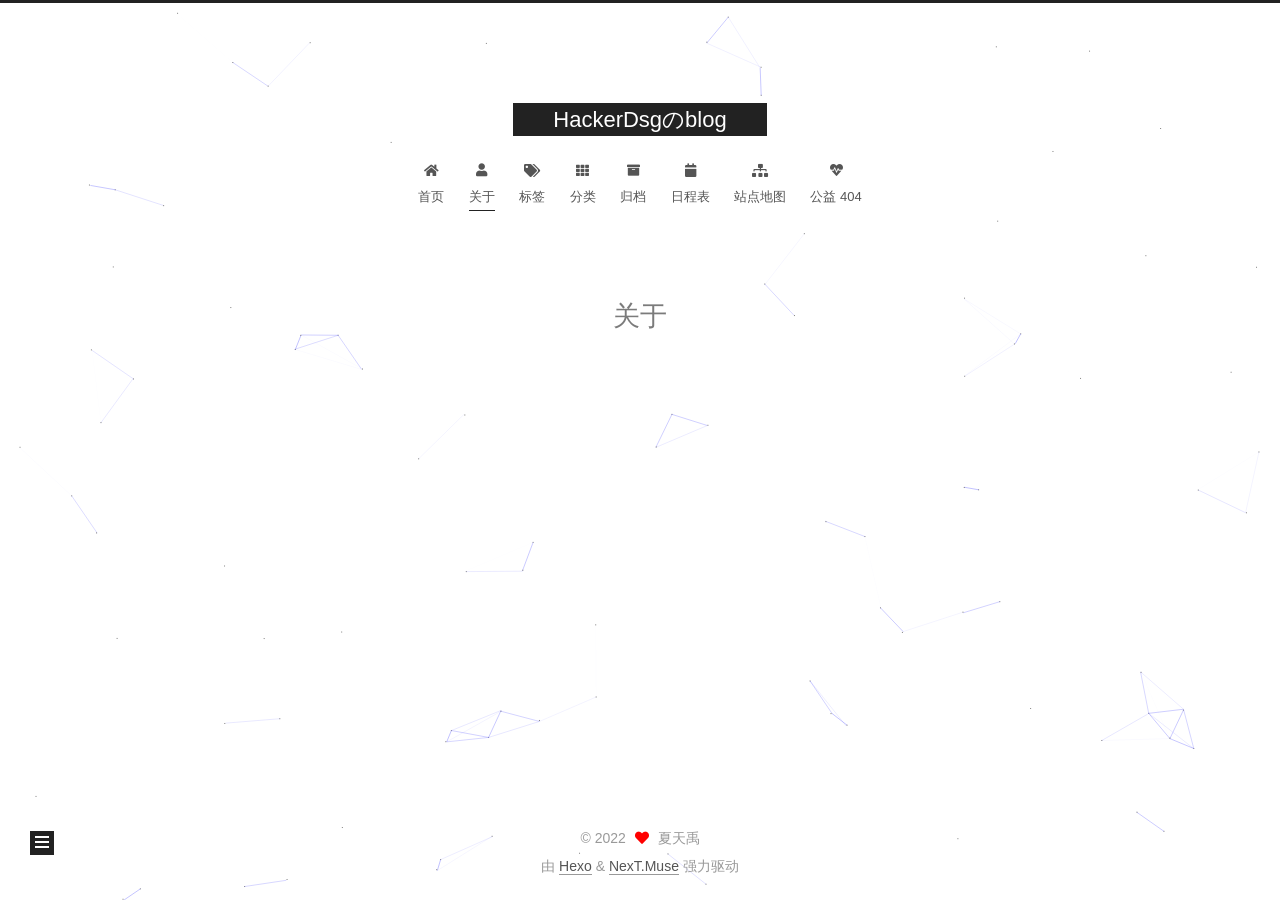
==== about/index.html @ 88eb75be "Site updated: 2022-08-31 12:43:53" ====
<!DOCTYPE html>
<html lang="zh-CN">
<head>
  <meta charset="UTF-8">
<meta name="viewport" content="width=device-width, initial-scale=1, maximum-scale=2">
<meta name="theme-color" content="#222">
<meta name="generator" content="Hexo 6.2.0">
  <link rel="apple-touch-icon" sizes="180x180" href="/images/apple-touch-icon-next.png">
  <link rel="icon" type="image/png" sizes="32x32" href="/images/favicon-32x32-next.png">
  <link rel="icon" type="image/png" sizes="16x16" href="/images/favicon-16x16-next.png">
  <link rel="mask-icon" href="/images/logo.svg" color="#222">

<link rel="stylesheet" href="/css/main.css">


<link rel="stylesheet" href="/lib/font-awesome/css/all.min.css">

<script id="hexo-configurations">
    var NexT = window.NexT || {};
    var CONFIG = {"hostname":"example.com","root":"/","scheme":"Muse","version":"7.8.0","exturl":false,"sidebar":{"position":"left","display":"post","padding":18,"offset":12,"onmobile":false},"copycode":{"enable":false,"show_result":false,"style":null},"back2top":{"enable":true,"sidebar":false,"scrollpercent":false},"bookmark":{"enable":false,"color":"#222","save":"auto"},"fancybox":false,"mediumzoom":false,"lazyload":false,"pangu":false,"comments":{"style":"tabs","active":null,"storage":true,"lazyload":false,"nav":null},"algolia":{"hits":{"per_page":10},"labels":{"input_placeholder":"Search for Posts","hits_empty":"We didn't find any results for the search: ${query}","hits_stats":"${hits} results found in ${time} ms"}},"localsearch":{"enable":false,"trigger":"auto","top_n_per_article":1,"unescape":false,"preload":false},"motion":{"enable":true,"async":false,"transition":{"post_block":"fadeIn","post_header":"slideDownIn","post_body":"slideDownIn","coll_header":"slideLeftIn","sidebar":"slideUpIn"}}};
  </script>

  <meta name="description" content="I know nothing except the fact of my ignorance.">
<meta property="og:type" content="website">
<meta property="og:title" content="关于">
<meta property="og:url" content="http://example.com/about/index.html">
<meta property="og:site_name" content="HackerDsgのblog">
<meta property="og:description" content="I know nothing except the fact of my ignorance.">
<meta property="og:locale" content="zh_CN">
<meta property="article:published_time" content="2022-08-31T04:00:00.000Z">
<meta property="article:modified_time" content="2022-08-31T04:36:30.907Z">
<meta property="article:author" content="夏天禹">
<meta name="twitter:card" content="summary">

<link rel="canonical" href="http://example.com/about/">


<script id="page-configurations">
  // https://hexo.io/docs/variables.html
  CONFIG.page = {
    sidebar: "",
    isHome : false,
    isPost : false,
    lang   : 'zh-CN'
  };
</script>

  <title>关于 | HackerDsgのblog
</title>
  






  <noscript>
  <style>
  .use-motion .brand,
  .use-motion .menu-item,
  .sidebar-inner,
  .use-motion .post-block,
  .use-motion .pagination,
  .use-motion .comments,
  .use-motion .post-header,
  .use-motion .post-body,
  .use-motion .collection-header { opacity: initial; }

  .use-motion .site-title,
  .use-motion .site-subtitle {
    opacity: initial;
    top: initial;
  }

  .use-motion .logo-line-before i { left: initial; }
  .use-motion .logo-line-after i { right: initial; }
  </style>
</noscript>

</head>

<body itemscope itemtype="http://schema.org/WebPage">
  <div class="container use-motion">
    <div class="headband"></div>

    <header class="header" itemscope itemtype="http://schema.org/WPHeader">
      <div class="header-inner"><div class="site-brand-container">
  <div class="site-nav-toggle">
    <div class="toggle" aria-label="切换导航栏">
      <span class="toggle-line toggle-line-first"></span>
      <span class="toggle-line toggle-line-middle"></span>
      <span class="toggle-line toggle-line-last"></span>
    </div>
  </div>

  <div class="site-meta">

    <a href="/" class="brand" rel="start">
      <span class="logo-line-before"><i></i></span>
      <h1 class="site-title">HackerDsgのblog</h1>
      <span class="logo-line-after"><i></i></span>
    </a>
  </div>

  <div class="site-nav-right">
    <div class="toggle popup-trigger">
    </div>
  </div>
</div>




<nav class="site-nav">
  <ul id="menu" class="main-menu menu">
        <li class="menu-item menu-item-home">

    <a href="/" rel="section"><i class="fa fa-home fa-fw"></i>首页</a>

  </li>
        <li class="menu-item menu-item-about">

    <a href="/about/" rel="section"><i class="fa fa-user fa-fw"></i>关于</a>

  </li>
        <li class="menu-item menu-item-tags">

    <a href="/tags/" rel="section"><i class="fa fa-tags fa-fw"></i>标签</a>

  </li>
        <li class="menu-item menu-item-categories">

    <a href="/categories/" rel="section"><i class="fa fa-th fa-fw"></i>分类</a>

  </li>
        <li class="menu-item menu-item-archives">

    <a href="/archives/" rel="section"><i class="fa fa-archive fa-fw"></i>归档</a>

  </li>
        <li class="menu-item menu-item-schedule">

    <a href="/schedule/" rel="section"><i class="fa fa-calendar fa-fw"></i>日程表</a>

  </li>
        <li class="menu-item menu-item-sitemap">

    <a href="/sitemap.xml" rel="section"><i class="fa fa-sitemap fa-fw"></i>站点地图</a>

  </li>
        <li class="menu-item menu-item-commonweal">

    <a href="/404/" rel="section"><i class="fa fa-heartbeat fa-fw"></i>公益 404</a>

  </li>
  </ul>
</nav>




</div>
    </header>

    
  <div class="back-to-top">
    <i class="fa fa-arrow-up"></i>
    <span>0%</span>
  </div>


    <main class="main">
      <div class="main-inner">
        <div class="content-wrap">
          
  
  

          <div class="content page posts-expand">
            

    
    
    
    <div class="post-block" lang="zh-CN">
      <header class="post-header">

<h1 class="post-title" itemprop="name headline">关于
</h1>

<div class="post-meta">
  

</div>

</header>

      
      
      
      <div class="post-body">
          
      </div>
      
      
      
    </div>
    

    
    
    


          </div>
          

<script>
  window.addEventListener('tabs:register', () => {
    let { activeClass } = CONFIG.comments;
    if (CONFIG.comments.storage) {
      activeClass = localStorage.getItem('comments_active') || activeClass;
    }
    if (activeClass) {
      let activeTab = document.querySelector(`a[href="#comment-${activeClass}"]`);
      if (activeTab) {
        activeTab.click();
      }
    }
  });
  if (CONFIG.comments.storage) {
    window.addEventListener('tabs:click', event => {
      if (!event.target.matches('.tabs-comment .tab-content .tab-pane')) return;
      let commentClass = event.target.classList[1];
      localStorage.setItem('comments_active', commentClass);
    });
  }
</script>

        </div>
          
  
  <div class="toggle sidebar-toggle">
    <span class="toggle-line toggle-line-first"></span>
    <span class="toggle-line toggle-line-middle"></span>
    <span class="toggle-line toggle-line-last"></span>
  </div>

  <aside class="sidebar">
    <div class="sidebar-inner">

      <ul class="sidebar-nav motion-element">
        <li class="sidebar-nav-toc">
          文章目录
        </li>
        <li class="sidebar-nav-overview">
          站点概览
        </li>
      </ul>

      <!--noindex-->
      <div class="post-toc-wrap sidebar-panel">
      </div>
      <!--/noindex-->

      <div class="site-overview-wrap sidebar-panel">
        <div class="site-author motion-element" itemprop="author" itemscope itemtype="http://schema.org/Person">
  <p class="site-author-name" itemprop="name">夏天禹</p>
  <div class="site-description" itemprop="description">I know nothing except the fact of my ignorance.</div>
</div>
<div class="site-state-wrap motion-element">
  <nav class="site-state">
      <div class="site-state-item site-state-posts">
          <a href="/archives/">
        
          <span class="site-state-item-count">1</span>
          <span class="site-state-item-name">日志</span>
        </a>
      </div>
  </nav>
</div>



      </div>

    </div>
  </aside>
  <div id="sidebar-dimmer"></div>


      </div>
    </main>

    <footer class="footer">
      <div class="footer-inner">
        

        

<div class="copyright">
  
  &copy; 
  <span itemprop="copyrightYear">2022</span>
  <span class="with-love">
    <i class="fa fa-heart"></i>
  </span>
  <span class="author" itemprop="copyrightHolder">夏天禹</span>
</div>
  <div class="powered-by">由 <a href="https://hexo.io/" class="theme-link" rel="noopener" target="_blank">Hexo</a> & <a href="https://muse.theme-next.org/" class="theme-link" rel="noopener" target="_blank">NexT.Muse</a> 强力驱动
  </div>

        








      </div>
    </footer>
  </div>

  
  
  <script color='0,0,255' opacity='0.5' zIndex='-1' count='99' src="/lib/canvas-nest/canvas-nest.min.js"></script>
  <script src="/lib/anime.min.js"></script>
  <script src="/lib/velocity/velocity.min.js"></script>
  <script src="/lib/velocity/velocity.ui.min.js"></script>

<script src="/js/utils.js"></script>

<script src="/js/motion.js"></script>


<script src="/js/schemes/muse.js"></script>


<script src="/js/next-boot.js"></script>




  















  

  

</body>
</html>
---- css/main.css ----
:root {
  --body-bg-color: #fff;
  --content-bg-color: #fff;
  --card-bg-color: #f5f5f5;
  --text-color: #555;
  --blockquote-color: #666;
  --link-color: #555;
  --link-hover-color: #222;
  --brand-color: #fff;
  --brand-hover-color: #fff;
  --table-row-odd-bg-color: #f9f9f9;
  --table-row-hover-bg-color: #f5f5f5;
  --menu-item-bg-color: #f5f5f5;
  --btn-default-bg: #222;
  --btn-default-color: #fff;
  --btn-default-border-color: #222;
  --btn-default-hover-bg: #fff;
  --btn-default-hover-color: #222;
  --btn-default-hover-border-color: #222;
}
html {
  line-height: 1.15; /* 1 */
  -webkit-text-size-adjust: 100%; /* 2 */
}
body {
  margin: 0;
}
main {
  display: block;
}
h1 {
  font-size: 2em;
  margin: 0.67em 0;
}
hr {
  box-sizing: content-box; /* 1 */
  height: 0; /* 1 */
  overflow: visible; /* 2 */
}
pre {
  font-family: monospace, monospace; /* 1 */
  font-size: 1em; /* 2 */
}
a {
  background: transparent;
}
abbr[title] {
  border-bottom: none; /* 1 */
  text-decoration: underline; /* 2 */
  text-decoration: underline dotted; /* 2 */
}
b,
strong {
  font-weight: bolder;
}
code,
kbd,
samp {
  font-family: monospace, monospace; /* 1 */
  font-size: 1em; /* 2 */
}
small {
  font-size: 80%;
}
sub,
sup {
  font-size: 75%;
  line-height: 0;
  position: relative;
  vertical-align: baseline;
}
sub {
  bottom: -0.25em;
}
sup {
  top: -0.5em;
}
img {
  border-style: none;
}
button,
input,
optgroup,
select,
textarea {
  font-family: inherit; /* 1 */
  font-size: 100%; /* 1 */
  line-height: 1.15; /* 1 */
  margin: 0; /* 2 */
}
button,
input {
/* 1 */
  overflow: visible;
}
button,
select {
/* 1 */
  text-transform: none;
}
button,
[type='button'],
[type='reset'],
[type='submit'] {
  -webkit-appearance: button;
}
button::-moz-focus-inner,
[type='button']::-moz-focus-inner,
[type='reset']::-moz-focus-inner,
[type='submit']::-moz-focus-inner {
  border-style: none;
  padding: 0;
}
button:-moz-focusring,
[type='button']:-moz-focusring,
[type='reset']:-moz-focusring,
[type='submit']:-moz-focusring {
  outline: 1px dotted ButtonText;
}
fieldset {
  padding: 0.35em 0.75em 0.625em;
}
legend {
  box-sizing: border-box; /* 1 */
  color: inherit; /* 2 */
  display: table; /* 1 */
  max-width: 100%; /* 1 */
  padding: 0; /* 3 */
  white-space: normal; /* 1 */
}
progress {
  vertical-align: baseline;
}
textarea {
  overflow: auto;
}
[type='checkbox'],
[type='radio'] {
  box-sizing: border-box; /* 1 */
  padding: 0; /* 2 */
}
[type='number']::-webkit-inner-spin-button,
[type='number']::-webkit-outer-spin-button {
  height: auto;
}
[type='search'] {
  outline-offset: -2px; /* 2 */
  -webkit-appearance: textfield; /* 1 */
}
[type='search']::-webkit-search-decoration {
  -webkit-appearance: none;
}
::-webkit-file-upload-button {
  font: inherit; /* 2 */
  -webkit-appearance: button; /* 1 */
}
details {
  display: block;
}
summary {
  display: list-item;
}
template {
  display: none;
}
[hidden] {
  display: none;
}
::selection {
  background: #262a30;
  color: #eee;
}
html,
body {
  height: 100%;
}
body {
  background: var(--body-bg-color);
  color: var(--text-color);
  font-family: 'Lato', "PingFang SC", "Microsoft YaHei", sans-serif;
  font-size: 1em;
  line-height: 2;
}
@media (max-width: 991px) {
  body {
    padding-left: 0 !important;
    padding-right: 0 !important;
  }
}
h1,
h2,
h3,
h4,
h5,
h6 {
  font-family: 'Lato', "PingFang SC", "Microsoft YaHei", sans-serif;
  font-weight: bold;
  line-height: 1.5;
  margin: 20px 0 15px;
}
h1 {
  font-size: 1.5em;
}
h2 {
  font-size: 1.375em;
}
h3 {
  font-size: 1.25em;
}
h4 {
  font-size: 1.125em;
}
h5 {
  font-size: 1em;
}
h6 {
  font-size: 0.875em;
}
p {
  margin: 0 0 20px 0;
}
a,
span.exturl {
  border-bottom: 1px solid #999;
  color: var(--link-color);
  outline: 0;
  text-decoration: none;
  overflow-wrap: break-word;
  word-wrap: break-word;
  cursor: pointer;
}
a:hover,
span.exturl:hover {
  border-bottom-color: var(--link-hover-color);
  color: var(--link-hover-color);
}
iframe,
img,
video {
  display: block;
  margin-left: auto;
  margin-right: auto;
  max-width: 100%;
}
hr {
  background-image: repeating-linear-gradient(-45deg, #ddd, #ddd 4px, transparent 4px, transparent 8px);
  border: 0;
  height: 3px;
  margin: 40px 0;
}
blockquote {
  border-left: 4px solid #ddd;
  color: var(--blockquote-color);
  margin: 0;
  padding: 0 15px;
}
blockquote cite::before {
  content: '-';
  padding: 0 5px;
}
dt {
  font-weight: bold;
}
dd {
  margin: 0;
  padding: 0;
}
kbd {
  background-color: #f5f5f5;
  background-image: linear-gradient(#eee, #fff, #eee);
  border: 1px solid #ccc;
  border-radius: 0.2em;
  box-shadow: 0.1em 0.1em 0.2em rgba(0,0,0,0.1);
  color: #555;
  font-family: inherit;
  padding: 0.1em 0.3em;
  white-space: nowrap;
}
.table-container {
  overflow: auto;
}
table {
  border-collapse: collapse;
  border-spacing: 0;
  font-size: 0.875em;
  margin: 0 0 20px 0;
  width: 100%;
}
tbody tr:nth-of-type(odd) {
  background: var(--table-row-odd-bg-color);
}
tbody tr:hover {
  background: var(--table-row-hover-bg-color);
}
caption,
th,
td {
  font-weight: normal;
  padding: 8px;
  vertical-align: middle;
}
th,
td {
  border: 1px solid #ddd;
  border-bottom: 3px solid #ddd;
}
th {
  font-weight: 700;
  padding-bottom: 10px;
}
td {
  border-bottom-width: 1px;
}
.btn {
  background: var(--btn-default-bg);
  border: 2px solid var(--btn-default-border-color);
  border-radius: 0;
  color: var(--btn-default-color);
  display: inline-block;
  font-size: 0.875em;
  line-height: 2;
  padding: 0 20px;
  text-decoration: none;
  transition-property: background-color;
  transition-delay: 0s;
  transition-duration: 0.2s;
  transition-timing-function: ease-in-out;
}
.btn:hover {
  background: var(--btn-default-hover-bg);
  border-color: var(--btn-default-hover-border-color);
  color: var(--btn-default-hover-color);
}
.btn + .btn {
  margin: 0 0 8px 8px;
}
.btn .fa-fw {
  text-align: left;
  width: 1.285714285714286em;
}
.toggle {
  line-height: 0;
}
.toggle .toggle-line {
  background: #fff;
  display: inline-block;
  height: 2px;
  left: 0;
  position: relative;
  top: 0;
  transition: all 0.4s;
  vertical-align: top;
  width: 100%;
}
.toggle .toggle-line:not(:first-child) {
  margin-top: 3px;
}
.toggle.toggle-arrow .toggle-line-first {
  left: 50%;
  top: 2px;
  transform: rotate(45deg);
  width: 50%;
}
.toggle.toggle-arrow .toggle-line-middle {
  left: 2px;
  width: 90%;
}
.toggle.toggle-arrow .toggle-line-last {
  left: 50%;
  top: -2px;
  transform: rotate(-45deg);
  width: 50%;
}
.toggle.toggle-close .toggle-line-first {
  transform: rotate(-45deg);
  top: 5px;
}
.toggle.toggle-close .toggle-line-middle {
  opacity: 0;
}
.toggle.toggle-close .toggle-line-last {
  transform: rotate(45deg);
  top: -5px;
}
.highlight,
pre {
  background: #f7f7f7;
  color: #4d4d4c;
  line-height: 1.6;
  margin: 0 auto 20px;
}
pre,
code {
  font-family: consolas, Menlo, monospace, "PingFang SC", "Microsoft YaHei";
}
code {
  background: #eee;
  border-radius: 3px;
  color: #555;
  padding: 2px 4px;
  overflow-wrap: break-word;
  word-wrap: break-word;
}
.highlight *::selection {
  background: #d6d6d6;
}
.highlight pre {
  border: 0;
  margin: 0;
  padding: 10px 0;
}
.highlight table {
  border: 0;
  margin: 0;
  width: auto;
}
.highlight td {
  border: 0;
  padding: 0;
}
.highlight figcaption {
  background: #eff2f3;
  color: #4d4d4c;
  display: flex;
  font-size: 0.875em;
  justify-content: space-between;
  line-height: 1.2;
  padding: 0.5em;
}
.highlight figcaption a {
  color: #4d4d4c;
}
.highlight figcaption a:hover {
  border-bottom-color: #4d4d4c;
}
.highlight .gutter {
  -moz-user-select: none;
  -ms-user-select: none;
  -webkit-user-select: none;
  user-select: none;
}
.highlight .gutter pre {
  background: #eff2f3;
  color: #869194;
  padding-left: 10px;
  padding-right: 10px;
  text-align: right;
}
.highlight .code pre {
  background: #f7f7f7;
  padding-left: 10px;
  width: 100%;
}
.gist table {
  width: auto;
}
.gist table td {
  border: 0;
}
pre {
  overflow: auto;
  padding: 10px;
}
pre code {
  background: none;
  color: #4d4d4c;
  font-size: 0.875em;
  padding: 0;
  text-shadow: none;
}
pre .deletion {
  background: #fdd;
}
pre .addition {
  background: #dfd;
}
pre .meta {
  color: #eab700;
  -moz-user-select: none;
  -ms-user-select: none;
  -webkit-user-select: none;
  user-select: none;
}
pre .comment {
  color: #8e908c;
}
pre .variable,
pre .attribute,
pre .tag,
pre .name,
pre .regexp,
pre .ruby .constant,
pre .xml .tag .title,
pre .xml .pi,
pre .xml .doctype,
pre .html .doctype,
pre .css .id,
pre .css .class,
pre .css .pseudo {
  color: #c82829;
}
pre .number,
pre .preprocessor,
pre .built_in,
pre .builtin-name,
pre .literal,
pre .params,
pre .constant,
pre .command {
  color: #f5871f;
}
pre .ruby .class .title,
pre .css .rules .attribute,
pre .string,
pre .symbol,
pre .value,
pre .inheritance,
pre .header,
pre .ruby .symbol,
pre .xml .cdata,
pre .special,
pre .formula {
  color: #718c00;
}
pre .title,
pre .css .hexcolor {
  color: #3e999f;
}
pre .function,
pre .python .decorator,
pre .python .title,
pre .ruby .function .title,
pre .ruby .title .keyword,
pre .perl .sub,
pre .javascript .title,
pre .coffeescript .title {
  color: #4271ae;
}
pre .keyword,
pre .javascript .function {
  color: #8959a8;
}
.blockquote-center {
  border-left: none;
  margin: 40px 0;
  padding: 0;
  position: relative;
  text-align: center;
}
.blockquote-center .fa {
  display: block;
  opacity: 0.6;
  position: absolute;
  width: 100%;
}
.blockquote-center .fa-quote-left {
  border-top: 1px solid #ccc;
  text-align: left;
  top: -20px;
}
.blockquote-center .fa-quote-right {
  border-bottom: 1px solid #ccc;
  text-align: right;
  bottom: -20px;
}
.blockquote-center p,
.blockquote-center div {
  text-align: center;
}
.post-body .group-picture img {
  margin: 0 auto;
  padding: 0 3px;
}
.group-picture-row {
  margin-bottom: 6px;
  overflow: hidden;
}
.group-picture-column {
  float: left;
  margin-bottom: 10px;
}
.post-body .label {
  color: #555;
  display: inline;
  padding: 0 2px;
}
.post-body .label.default {
  background: #f0f0f0;
}
.post-body .label.primary {
  background: #efe6f7;
}
.post-body .label.info {
  background: #e5f2f8;
}
.post-body .label.success {
  background: #e7f4e9;
}
.post-body .label.warning {
  background: #fcf6e1;
}
.post-body .label.danger {
  background: #fae8eb;
}
.post-body .tabs {
  margin-bottom: 20px;
}
.post-body .tabs,
.tabs-comment {
  display: block;
  padding-top: 10px;
  position: relative;
}
.post-body .tabs ul.nav-tabs,
.tabs-comment ul.nav-tabs {
  display: flex;
  flex-wrap: wrap;
  margin: 0;
  margin-bottom: -1px;
  padding: 0;
}
@media (max-width: 413px) {
  .post-body .tabs ul.nav-tabs,
  .tabs-comment ul.nav-tabs {
    display: block;
    margin-bottom: 5px;
  }
}
.post-body .tabs ul.nav-tabs li.tab,
.tabs-comment ul.nav-tabs li.tab {
  border-bottom: 1px solid #ddd;
  border-left: 1px solid transparent;
  border-right: 1px solid transparent;
  border-top: 3px solid transparent;
  flex-grow: 1;
  list-style-type: none;
  border-radius: 0 0 0 0;
}
@media (max-width: 413px) {
  .post-body .tabs ul.nav-tabs li.tab,
  .tabs-comment ul.nav-tabs li.tab {
    border-bottom: 1px solid transparent;
    border-left: 3px solid transparent;
    border-right: 1px solid transparent;
    border-top: 1px solid transparent;
  }
}
@media (max-width: 413px) {
  .post-body .tabs ul.nav-tabs li.tab,
  .tabs-comment ul.nav-tabs li.tab {
    border-radius: 0;
  }
}
.post-body .tabs ul.nav-tabs li.tab a,
.tabs-comment ul.nav-tabs li.tab a {
  border-bottom: initial;
  display: block;
  line-height: 1.8;
  outline: 0;
  padding: 0.25em 0.75em;
  text-align: center;
  transition-delay: 0s;
  transition-duration: 0.2s;
  transition-timing-function: ease-out;
}
.post-body .tabs ul.nav-tabs li.tab a i,
.tabs-comment ul.nav-tabs li.tab a i {
  width: 1.285714285714286em;
}
.post-body .tabs ul.nav-tabs li.tab.active,
.tabs-comment ul.nav-tabs li.tab.active {
  border-bottom: 1px solid transparent;
  border-left: 1px solid #ddd;
  border-right: 1px solid #ddd;
  border-top: 3px solid #fc6423;
}
@media (max-width: 413px) {
  .post-body .tabs ul.nav-tabs li.tab.active,
  .tabs-comment ul.nav-tabs li.tab.active {
    border-bottom: 1px solid #ddd;
    border-left: 3px solid #fc6423;
    border-right: 1px solid #ddd;
    border-top: 1px solid #ddd;
  }
}
.post-body .tabs ul.nav-tabs li.tab.active a,
.tabs-comment ul.nav-tabs li.tab.active a {
  color: var(--link-color);
  cursor: default;
}
.post-body .tabs .tab-content .tab-pane,
.tabs-comment .tab-content .tab-pane {
  border: 1px solid #ddd;
  border-top: 0;
  padding: 20px 20px 0 20px;
  border-radius: 0;
}
.post-body .tabs .tab-content .tab-pane:not(.active),
.tabs-comment .tab-content .tab-pane:not(.active) {
  display: none;
}
.post-body .tabs .tab-content .tab-pane.active,
.tabs-comment .tab-content .tab-pane.active {
  display: block;
}
.post-body .tabs .tab-content .tab-pane.active:nth-of-type(1),
.tabs-comment .tab-content .tab-pane.active:nth-of-type(1) {
  border-radius: 0 0 0 0;
}
@media (max-width: 413px) {
  .post-body .tabs .tab-content .tab-pane.active:nth-of-type(1),
  .tabs-comment .tab-content .tab-pane.active:nth-of-type(1) {
    border-radius: 0;
  }
}
.post-body .note {
  border-radius: 3px;
  margin-bottom: 20px;
  padding: 1em;
  position: relative;
  border: 1px solid #eee;
  border-left-width: 5px;
}
.post-body .note h2,
.post-body .note h3,
.post-body .note h4,
.post-body .note h5,
.post-body .note h6 {
  margin-top: 0;
  border-bottom: initial;
  margin-bottom: 0;
  padding-top: 0;
}
.post-body .note p:first-child,
.post-body .note ul:first-child,
.post-body .note ol:first-child,
.post-body .note table:first-child,
.post-body .note pre:first-child,
.post-body .note blockquote:first-child,
.post-body .note img:first-child {
  margin-top: 0;
}
.post-body .note p:last-child,
.post-body .note ul:last-child,
.post-body .note ol:last-child,
.post-body .note table:last-child,
.post-body .note pre:last-child,
.post-body .note blockquote:last-child,
.post-body .note img:last-child {
  margin-bottom: 0;
}
.post-body .note.default {
  border-left-color: #777;
}
.post-body .note.default h2,
.post-body .note.default h3,
.post-body .note.default h4,
.post-body .note.default h5,
.post-body .note.default h6 {
  color: #777;
}
.post-body .note.primary {
  border-left-color: #6f42c1;
}
.post-body .note.primary h2,
.post-body .note.primary h3,
.post-body .note.primary h4,
.post-body .note.primary h5,
.post-body .note.primary h6 {
  color: #6f42c1;
}
.post-body .note.info {
  border-left-color: #428bca;
}
.post-body .note.info h2,
.post-body .note.info h3,
.post-body .note.info h4,
.post-body .note.info h5,
.post-body .note.info h6 {
  color: #428bca;
}
.post-body .note.success {
  border-left-color: #5cb85c;
}
.post-body .note.success h2,
.post-body .note.success h3,
.post-body .note.success h4,
.post-body .note.success h5,
.post-body .note.success h6 {
  color: #5cb85c;
}
.post-body .note.warning {
  border-left-color: #f0ad4e;
}
.post-body .note.warning h2,
.post-body .note.warning h3,
.post-body .note.warning h4,
.post-body .note.warning h5,
.post-body .note.warning h6 {
  color: #f0ad4e;
}
.post-body .note.danger {
  border-left-color: #d9534f;
}
.post-body .note.danger h2,
.post-body .note.danger h3,
.post-body .note.danger h4,
.post-body .note.danger h5,
.post-body .note.danger h6 {
  color: #d9534f;
}
.pagination .prev,
.pagination .next,
.pagination .page-number,
.pagination .space {
  display: inline-block;
  margin: 0 10px;
  padding: 0 11px;
  position: relative;
  top: -1px;
}
@media (max-width: 767px) {
  .pagination .prev,
  .pagination .next,
  .pagination .page-number,
  .pagination .space {
    margin: 0 5px;
  }
}
.pagination {
  border-top: 1px solid #eee;
  margin: 120px 0 0;
  text-align: center;
}
.pagination .prev,
.pagination .next,
.pagination .page-number {
  border-bottom: 0;
  border-top: 1px solid #eee;
  transition-property: border-color;
  transition-delay: 0s;
  transition-duration: 0.2s;
  transition-timing-function: ease-in-out;
}
.pagination .prev:hover,
.pagination .next:hover,
.pagination .page-number:hover {
  border-top-color: #222;
}
.pagination .space {
  margin: 0;
  padding: 0;
}
.pagination .prev {
  margin-left: 0;
}
.pagination .next {
  margin-right: 0;
}
.pagination .page-number.current {
  background: #ccc;
  border-top-color: #ccc;
  color: #fff;
}
@media (max-width: 767px) {
  .pagination {
    border-top: none;
  }
  .pagination .prev,
  .pagination .next,
  .pagination .page-number {
    border-bottom: 1px solid #eee;
    border-top: 0;
    margin-bottom: 10px;
    padding: 0 10px;
  }
  .pagination .prev:hover,
  .pagination .next:hover,
  .pagination .page-number:hover {
    border-bottom-color: #222;
  }
}
.comments {
  margin-top: 60px;
  overflow: hidden;
}
.comment-button-group {
  display: flex;
  flex-wrap: wrap-reverse;
  justify-content: center;
  margin: 1em 0;
}
.comment-button-group .comment-button {
  margin: 0.1em 0.2em;
}
.comment-button-group .comment-button.active {
  background: var(--btn-default-hover-bg);
  border-color: var(--btn-default-hover-border-color);
  color: var(--btn-default-hover-color);
}
.comment-position {
  display: none;
}
.comment-position.active {
  display: block;
}
.tabs-comment {
  background: var(--content-bg-color);
  margin-top: 4em;
  padding-top: 0;
}
.tabs-comment .comments {
  border: 0;
  box-shadow: none;
  margin-top: 0;
  padding-top: 0;
}
.container {
  min-height: 100%;
  position: relative;
}
.main-inner {
  margin: 0 auto;
  width: 700px;
}
@media (min-width: 1200px) {
  .main-inner {
    width: 800px;
  }
}
@media (min-width: 1600px) {
  .main-inner {
    width: 900px;
  }
}
@media (max-width: 767px) {
  .content-wrap {
    padding: 0 20px;
  }
}
.header {
  background: transparent;
}
.header-inner {
  margin: 0 auto;
  width: 700px;
}
@media (min-width: 1200px) {
  .header-inner {
    width: 800px;
  }
}
@media (min-width: 1600px) {
  .header-inner {
    width: 900px;
  }
}
.site-brand-container {
  display: flex;
  flex-shrink: 0;
  padding: 0 10px;
}
.headband {
  background: #222;
  height: 3px;
}
.site-meta {
  flex-grow: 1;
  text-align: center;
}
@media (max-width: 767px) {
  .site-meta {
    text-align: center;
  }
}
.brand {
  border-bottom: none;
  color: var(--brand-color);
  display: inline-block;
  line-height: 1.375em;
  padding: 0 40px;
  position: relative;
}
.brand:hover {
  color: var(--brand-hover-color);
}
.site-title {
  font-family: 'Lato', "PingFang SC", "Microsoft YaHei", sans-serif;
  font-size: 1.375em;
  font-weight: normal;
  margin: 0;
}
.site-subtitle {
  color: #999;
  font-size: 0.8125em;
  margin: 10px 0;
}
.use-motion .brand {
  opacity: 0;
}
.use-motion .site-title,
.use-motion .site-subtitle,
.use-motion .custom-logo-image {
  opacity: 0;
  position: relative;
  top: -10px;
}
.site-nav-toggle,
.site-nav-right {
  display: none;
}
@media (max-width: 767px) {
  .site-nav-toggle,
  .site-nav-right {
    display: flex;
    flex-direction: column;
    justify-content: center;
  }
}
.site-nav-toggle .toggle,
.site-nav-right .toggle {
  color: var(--text-color);
  padding: 10px;
  width: 22px;
}
.site-nav-toggle .toggle .toggle-line,
.site-nav-right .toggle .toggle-line {
  background: var(--text-color);
  border-radius: 1px;
}
.site-nav {
  display: block;
}
@media (max-width: 767px) {
  .site-nav {
    clear: both;
    display: none;
  }
}
.site-nav.site-nav-on {
  display: block;
}
.menu {
  margin-top: 20px;
  padding-left: 0;
  text-align: center;
}
.menu-item {
  display: inline-block;
  list-style: none;
  margin: 0 10px;
}
@media (max-width: 767px) {
  .menu-item {
    display: block;
    margin-top: 10px;
  }
  .menu-item.menu-item-search {
    display: none;
  }
}
.menu-item a,
.menu-item span.exturl {
  border-bottom: 0;
  display: block;
  font-size: 0.8125em;
  transition-property: border-color;
  transition-delay: 0s;
  transition-duration: 0.2s;
  transition-timing-function: ease-in-out;
}
@media (hover: none) {
  .menu-item a:hover,
  .menu-item span.exturl:hover {
    border-bottom-color: transparent !important;
  }
}
.menu-item .fa,
.menu-item .fab,
.menu-item .far,
.menu-item .fas {
  margin-right: 8px;
}
.menu-item .badge {
  display: inline-block;
  font-weight: bold;
  line-height: 1;
  margin-left: 0.35em;
  margin-top: 0.35em;
  text-align: center;
  white-space: nowrap;
}
@media (max-width: 767px) {
  .menu-item .badge {
    float: right;
    margin-left: 0;
  }
}
.menu-item-active a,
.menu .menu-item a:hover,
.menu .menu-item span.exturl:hover {
  background: var(--menu-item-bg-color);
}
.use-motion .menu-item {
  opacity: 0;
}
.sidebar {
  background: #222;
  bottom: 0;
  box-shadow: inset 0 2px 6px #000;
  position: fixed;
  top: 0;
}
@media (max-width: 991px) {
  .sidebar {
    display: none;
  }
}
.sidebar-inner {
  color: #999;
  padding: 18px 10px;
  text-align: center;
}
.cc-license {
  margin-top: 10px;
  text-align: center;
}
.cc-license .cc-opacity {
  border-bottom: none;
  opacity: 0.7;
}
.cc-license .cc-opacity:hover {
  opacity: 0.9;
}
.cc-license img {
  display: inline-block;
}
.site-author-image {
  border: 2px solid #333;
  display: block;
  margin: 0 auto;
  max-width: 96px;
  padding: 2px;
  border-radius: 50%;
}
.site-author-name {
  color: #f5f5f5;
  font-weight: normal;
  margin: 5px 0 0;
  text-align: center;
}
.site-description {
  color: #999;
  font-size: 1em;
  margin-top: 5px;
  text-align: center;
}
.links-of-author {
  margin-top: 15px;
}
.links-of-author a,
.links-of-author span.exturl {
  border-bottom-color: #555;
  display: inline-block;
  font-size: 0.8125em;
  margin-bottom: 10px;
  margin-right: 10px;
  vertical-align: middle;
}
.links-of-author a::before,
.links-of-author span.exturl::before {
  background: #d62f83;
  border-radius: 50%;
  content: ' ';
  display: inline-block;
  height: 4px;
  margin-right: 3px;
  vertical-align: middle;
  width: 4px;
}
.sidebar-button {
  margin-top: 15px;
}
.sidebar-button a {
  border: 1px solid #fc6423;
  border-radius: 4px;
  color: #fc6423;
  display: inline-block;
  padding: 0 15px;
}
.sidebar-button a .fa,
.sidebar-button a .fab,
.sidebar-button a .far,
.sidebar-button a .fas {
  margin-right: 5px;
}
.sidebar-button a:hover {
  background: #fc6423;
  border: 1px solid #fc6423;
  color: #fff;
}
.sidebar-button a:hover .fa,
.sidebar-button a:hover .fab,
.sidebar-button a:hover .far,
.sidebar-button a:hover .fas {
  color: #fff;
}
.links-of-blogroll {
  font-size: 0.8125em;
  margin-top: 10px;
}
.links-of-blogroll-title {
  font-size: 0.875em;
  font-weight: 600;
  margin-top: 0;
}
.links-of-blogroll-list {
  list-style: none;
  margin: 0;
  padding: 0;
}
#sidebar-dimmer {
  display: none;
}
@media (max-width: 767px) {
  #sidebar-dimmer {
    background: #000;
    display: block;
    height: 100%;
    left: 100%;
    opacity: 0;
    position: fixed;
    top: 0;
    width: 100%;
    z-index: 1100;
  }
  .sidebar-active + #sidebar-dimmer {
    opacity: 0.7;
    transform: translateX(-100%);
    transition: opacity 0.5s;
  }
}
.sidebar-nav {
  margin: 0;
  padding-bottom: 20px;
  padding-left: 0;
}
.sidebar-nav li {
  border-bottom: 1px solid transparent;
  color: #666;
  cursor: pointer;
  display: inline-block;
  font-size: 0.875em;
}
.sidebar-nav li.sidebar-nav-overview {
  margin-left: 10px;
}
.sidebar-nav li:hover {
  color: #f5f5f5;
}
.sidebar-nav .sidebar-nav-active {
  border-bottom-color: #87daff;
  color: #87daff;
}
.sidebar-nav .sidebar-nav-active:hover {
  color: #87daff;
}
.sidebar-panel {
  display: none;
  overflow-x: hidden;
  overflow-y: auto;
}
.sidebar-panel-active {
  display: block;
}
.sidebar-toggle {
  background: #222;
  bottom: 45px;
  cursor: pointer;
  height: 14px;
  left: 30px;
  padding: 5px;
  position: fixed;
  width: 14px;
  z-index: 1300;
}
@media (max-width: 991px) {
  .sidebar-toggle {
    left: 20px;
    opacity: 0.8;
    display: none;
  }
}
.sidebar-toggle:hover .toggle-line {
  background: #87daff;
}
.post-toc {
  font-size: 0.875em;
}
.post-toc ol {
  list-style: none;
  margin: 0;
  padding: 0 2px 5px 10px;
  text-align: left;
}
.post-toc ol > ol {
  padding-left: 0;
}
.post-toc ol a {
  transition-property: all;
  transition-delay: 0s;
  transition-duration: 0.2s;
  transition-timing-function: ease-in-out;
}
.post-toc .nav-item {
  line-height: 1.8;
  overflow: hidden;
  text-overflow: ellipsis;
  white-space: nowrap;
}
.post-toc .nav .nav-child {
  display: none;
}
.post-toc .nav .active > .nav-child {
  display: block;
}
.post-toc .nav .active-current > .nav-child {
  display: block;
}
.post-toc .nav .active-current > .nav-child > .nav-item {
  display: block;
}
.post-toc .nav .active > a {
  border-bottom-color: #87daff;
  color: #87daff;
}
.post-toc .nav .active-current > a {
  color: #87daff;
}
.post-toc .nav .active-current > a:hover {
  color: #87daff;
}
.site-state {
  display: flex;
  justify-content: center;
  line-height: 1.4;
  margin-top: 10px;
  overflow: hidden;
  text-align: center;
  white-space: nowrap;
}
.site-state-item {
  padding: 0 15px;
}
.site-state-item:not(:first-child) {
  border-left: 1px solid #333;
}
.site-state-item a {
  border-bottom: none;
}
.site-state-item-count {
  display: block;
  font-size: 1.25em;
  font-weight: 600;
  text-align: center;
}
.site-state-item-name {
  color: inherit;
  font-size: 0.875em;
}
.footer {
  color: #999;
  font-size: 0.875em;
  padding: 20px 0;
}
.footer.footer-fixed {
  bottom: 0;
  left: 0;
  position: absolute;
  right: 0;
}
.footer-inner {
  box-sizing: border-box;
  margin: 0 auto;
  text-align: center;
  width: 700px;
}
@media (min-width: 1200px) {
  .footer-inner {
    width: 800px;
  }
}
@media (min-width: 1600px) {
  .footer-inner {
    width: 900px;
  }
}
.languages {
  display: inline-block;
  font-size: 1.125em;
  position: relative;
}
.languages .lang-select-label span {
  margin: 0 0.5em;
}
.languages .lang-select {
  height: 100%;
  left: 0;
  opacity: 0;
  position: absolute;
  top: 0;
  width: 100%;
}
.with-love {
  color: #ff0000;
  display: inline-block;
  margin: 0 5px;
}
.powered-by,
.theme-info {
  display: inline-block;
}
@-moz-keyframes iconAnimate {
  0%, 100% {
    transform: scale(1);
  }
  10%, 30% {
    transform: scale(0.9);
  }
  20%, 40%, 60%, 80% {
    transform: scale(1.1);
  }
  50%, 70% {
    transform: scale(1.1);
  }
}
@-webkit-keyframes iconAnimate {
  0%, 100% {
    transform: scale(1);
  }
  10%, 30% {
    transform: scale(0.9);
  }
  20%, 40%, 60%, 80% {
    transform: scale(1.1);
  }
  50%, 70% {
    transform: scale(1.1);
  }
}
@-o-keyframes iconAnimate {
  0%, 100% {
    transform: scale(1);
  }
  10%, 30% {
    transform: scale(0.9);
  }
  20%, 40%, 60%, 80% {
    transform: scale(1.1);
  }
  50%, 70% {
    transform: scale(1.1);
  }
}
@keyframes iconAnimate {
  0%, 100% {
    transform: scale(1);
  }
  10%, 30% {
    transform: scale(0.9);
  }
  20%, 40%, 60%, 80% {
    transform: scale(1.1);
  }
  50%, 70% {
    transform: scale(1.1);
  }
}
.back-to-top {
  font-size: 12px;
  text-align: center;
  transition-delay: 0s;
  transition-duration: 0.2s;
  transition-timing-function: ease-in-out;
}
.back-to-top {
  background: #222;
  bottom: -100px;
  box-sizing: border-box;
  color: #fff;
  cursor: pointer;
  left: 30px;
  opacity: 1;
  padding: 0 6px;
  position: fixed;
  transition-property: bottom;
  z-index: 1300;
  width: 24px;
}
.back-to-top span {
  display: none;
}
.back-to-top:hover {
  color: #87daff;
}
.back-to-top.back-to-top-on {
  bottom: 19px;
}
@media (max-width: 991px) {
  .back-to-top {
    left: 20px;
    opacity: 0.8;
  }
}
.post-body {
  font-family: 'Lato', "PingFang SC", "Microsoft YaHei", sans-serif;
  overflow-wrap: break-word;
  word-wrap: break-word;
}
@media (min-width: 1200px) {
  .post-body {
    font-size: 1.125em;
  }
}
.post-body .exturl .fa {
  font-size: 0.875em;
  margin-left: 4px;
}
.post-body .image-caption,
.post-body .figure .caption {
  color: #999;
  font-size: 0.875em;
  font-weight: bold;
  line-height: 1;
  margin: -20px auto 15px;
  text-align: center;
}
.post-sticky-flag {
  display: inline-block;
  transform: rotate(30deg);
}
.post-button {
  margin-top: 40px;
  text-align: center;
}
.use-motion .post-block,
.use-motion .pagination,
.use-motion .comments {
  opacity: 0;
}
.use-motion .post-header {
  opacity: 0;
}
.use-motion .post-body {
  opacity: 0;
}
.use-motion .collection-header {
  opacity: 0;
}
.posts-collapse {
  margin-left: 35px;
  position: relative;
}
@media (max-width: 767px) {
  .posts-collapse {
    margin-left: 0px;
    margin-right: 0px;
  }
}
.posts-collapse .collection-title {
  font-size: 1.125em;
  position: relative;
}
.posts-collapse .collection-title::before {
  background: #999;
  border: 1px solid #fff;
  border-radius: 50%;
  content: ' ';
  height: 10px;
  left: 0;
  margin-left: -6px;
  margin-top: -4px;
  position: absolute;
  top: 50%;
  width: 10px;
}
.posts-collapse .collection-year {
  font-size: 1.5em;
  font-weight: bold;
  margin: 60px 0;
  position: relative;
}
.posts-collapse .collection-year::before {
  background: #bbb;
  border-radius: 50%;
  content: ' ';
  height: 8px;
  left: 0;
  margin-left: -4px;
  margin-top: -4px;
  position: absolute;
  top: 50%;
  width: 8px;
}
.posts-collapse .collection-header {
  display: block;
  margin: 0 0 0 20px;
}
.posts-collapse .collection-header small {
  color: #bbb;
  margin-left: 5px;
}
.posts-collapse .post-header {
  border-bottom: 1px dashed #ccc;
  margin: 30px 0;
  padding-left: 15px;
  position: relative;
  transition-property: border;
  transition-delay: 0s;
  transition-duration: 0.2s;
  transition-timing-function: ease-in-out;
}
.posts-collapse .post-header::before {
  background: #bbb;
  border: 1px solid #fff;
  border-radius: 50%;
  content: ' ';
  height: 6px;
  left: 0;
  margin-left: -4px;
  position: absolute;
  top: 0.75em;
  transition-property: background;
  width: 6px;
  transition-delay: 0s;
  transition-duration: 0.2s;
  transition-timing-function: ease-in-out;
}
.posts-collapse .post-header:hover {
  border-bottom-color: #666;
}
.posts-collapse .post-header:hover::before {
  background: #222;
}
.posts-collapse .post-meta {
  display: inline;
  font-size: 0.75em;
  margin-right: 10px;
}
.posts-collapse .post-title {
  display: inline;
}
.posts-collapse .post-title a,
.posts-collapse .post-title span.exturl {
  border-bottom: none;
  color: var(--link-color);
}
.posts-collapse .post-title .fa-external-link-alt {
  font-size: 0.875em;
  margin-left: 5px;
}
.posts-collapse::before {
  background: #f5f5f5;
  content: ' ';
  height: 100%;
  left: 0;
  margin-left: -2px;
  position: absolute;
  top: 1.25em;
  width: 4px;
}
.post-eof {
  background: #ccc;
  height: 1px;
  margin: 80px auto 60px;
  text-align: center;
  width: 8%;
}
.post-block:last-of-type .post-eof {
  display: none;
}
.content {
  padding-top: 40px;
}
@media (min-width: 992px) {
  .post-body {
    text-align: justify;
  }
}
@media (max-width: 991px) {
  .post-body {
    text-align: justify;
  }
}
.post-body h1,
.post-body h2,
.post-body h3,
.post-body h4,
.post-body h5,
.post-body h6 {
  padding-top: 10px;
}
.post-body h1 .header-anchor,
.post-body h2 .header-anchor,
.post-body h3 .header-anchor,
.post-body h4 .header-anchor,
.post-body h5 .header-anchor,
.post-body h6 .header-anchor {
  border-bottom-style: none;
  color: #ccc;
  float: right;
  margin-left: 10px;
  visibility: hidden;
}
.post-body h1 .header-anchor:hover,
.post-body h2 .header-anchor:hover,
.post-body h3 .header-anchor:hover,
.post-body h4 .header-anchor:hover,
.post-body h5 .header-anchor:hover,
.post-body h6 .header-anchor:hover {
  color: inherit;
}
.post-body h1:hover .header-anchor,
.post-body h2:hover .header-anchor,
.post-body h3:hover .header-anchor,
.post-body h4:hover .header-anchor,
.post-body h5:hover .header-anchor,
.post-body h6:hover .header-anchor {
  visibility: visible;
}
.post-body iframe,
.post-body img,
.post-body video {
  margin-bottom: 20px;
}
.post-body .video-container {
  height: 0;
  margin-bottom: 20px;
  overflow: hidden;
  padding-top: 75%;
  position: relative;
  width: 100%;
}
.post-body .video-container iframe,
.post-body .video-container object,
.post-body .video-container embed {
  height: 100%;
  left: 0;
  margin: 0;
  position: absolute;
  top: 0;
  width: 100%;
}
.post-gallery {
  align-items: center;
  display: grid;
  grid-gap: 10px;
  grid-template-columns: 1fr 1fr 1fr;
  margin-bottom: 20px;
}
@media (max-width: 767px) {
  .post-gallery {
    grid-template-columns: 1fr 1fr;
  }
}
.post-gallery a {
  border: 0;
}
.post-gallery img {
  margin: 0;
}
.posts-expand .post-header {
  font-size: 1.125em;
}
.posts-expand .post-title {
  font-size: 1.5em;
  font-weight: normal;
  margin: initial;
  text-align: center;
  overflow-wrap: break-word;
  word-wrap: break-word;
}
.posts-expand .post-title-link {
  border-bottom: none;
  color: var(--link-color);
  display: inline-block;
  position: relative;
  vertical-align: top;
}
.posts-expand .post-title-link::before {
  background: var(--link-color);
  bottom: 0;
  content: '';
  height: 2px;
  left: 0;
  position: absolute;
  transform: scaleX(0);
  visibility: hidden;
  width: 100%;
  transition-delay: 0s;
  transition-duration: 0.2s;
  transition-timing-function: ease-in-out;
}
.posts-expand .post-title-link:hover::before {
  transform: scaleX(1);
  visibility: visible;
}
.posts-expand .post-title-link .fa-external-link-alt {
  font-size: 0.875em;
  margin-left: 5px;
}
.posts-expand .post-meta {
  color: #999;
  font-family: 'Lato', "PingFang SC", "Microsoft YaHei", sans-serif;
  font-size: 0.75em;
  margin: 3px 0 60px 0;
  text-align: center;
}
.posts-expand .post-meta .post-description {
  font-size: 0.875em;
  margin-top: 2px;
}
.posts-expand .post-meta time {
  border-bottom: 1px dashed #999;
  cursor: pointer;
}
.post-meta .post-meta-item + .post-meta-item::before {
  content: '|';
  margin: 0 0.5em;
}
.post-meta-divider {
  margin: 0 0.5em;
}
.post-meta-item-icon {
  margin-right: 3px;
}
@media (max-width: 991px) {
  .post-meta-item-icon {
    display: inline-block;
  }
}
@media (max-width: 991px) {
  .post-meta-item-text {
    display: none;
  }
}
.post-nav {
  border-top: 1px solid #eee;
  display: flex;
  justify-content: space-between;
  margin-top: 15px;
  padding: 10px 5px 0;
}
.post-nav-item {
  flex: 1;
}
.post-nav-item a {
  border-bottom: none;
  display: block;
  font-size: 0.875em;
  line-height: 1.6;
  position: relative;
}
.post-nav-item a:active {
  top: 2px;
}
.post-nav-item .fa {
  font-size: 0.75em;
}
.post-nav-item:first-child {
  margin-right: 15px;
}
.post-nav-item:first-child .fa {
  margin-right: 5px;
}
.post-nav-item:last-child {
  margin-left: 15px;
  text-align: right;
}
.post-nav-item:last-child .fa {
  margin-left: 5px;
}
.rtl.post-body p,
.rtl.post-body a,
.rtl.post-body h1,
.rtl.post-body h2,
.rtl.post-body h3,
.rtl.post-body h4,
.rtl.post-body h5,
.rtl.post-body h6,
.rtl.post-body li,
.rtl.post-body ul,
.rtl.post-body ol {
  direction: rtl;
  font-family: UKIJ Ekran;
}
.rtl.post-title {
  font-family: UKIJ Ekran;
}
.post-tags {
  margin-top: 40px;
  text-align: center;
}
.post-tags a {
  display: inline-block;
  font-size: 0.8125em;
}
.post-tags a:not(:last-child) {
  margin-right: 10px;
}
.post-widgets {
  border-top: 1px solid #eee;
  margin-top: 15px;
  text-align: center;
}
.wp_rating {
  height: 20px;
  line-height: 20px;
  margin-top: 10px;
  padding-top: 6px;
  text-align: center;
}
.social-like {
  display: flex;
  font-size: 0.875em;
  justify-content: center;
  text-align: center;
}
.reward-container {
  margin: 20px auto;
  padding: 10px 0;
  text-align: center;
  width: 90%;
}
.reward-container button {
  background: transparent;
  border: 1px solid #fc6423;
  border-radius: 0;
  color: #fc6423;
  cursor: pointer;
  line-height: 2;
  outline: 0;
  padding: 0 15px;
  vertical-align: text-top;
}
.reward-container button:hover {
  background: #fc6423;
  border: 1px solid transparent;
  color: #fa9366;
}
#qr {
  padding-top: 20px;
}
#qr a {
  border: 0;
}
#qr img {
  display: inline-block;
  margin: 0.8em 2em 0 2em;
  max-width: 100%;
  width: 180px;
}
#qr p {
  text-align: center;
}
.category-all-page .category-all-title {
  text-align: center;
}
.category-all-page .category-all {
  margin-top: 20px;
}
.category-all-page .category-list {
  list-style: none;
  margin: 0;
  padding: 0;
}
.category-all-page .category-list-item {
  margin: 5px 10px;
}
.category-all-page .category-list-count {
  color: #bbb;
}
.category-all-page .category-list-count::before {
  content: ' (';
  display: inline;
}
.category-all-page .category-list-count::after {
  content: ') ';
  display: inline;
}
.category-all-page .category-list-child {
  padding-left: 10px;
}
.event-list {
  padding: 0;
}
.event-list hr {
  background: #222;
  margin: 20px 0 45px 0;
}
.event-list hr::after {
  background: #222;
  color: #fff;
  content: 'NOW';
  display: inline-block;
  font-weight: bold;
  padding: 0 5px;
  text-align: right;
}
.event-list .event {
  background: #222;
  margin: 20px 0;
  min-height: 40px;
  padding: 15px 0 15px 10px;
}
.event-list .event .event-summary {
  color: #fff;
  margin: 0;
  padding-bottom: 3px;
}
.event-list .event .event-summary::before {
  animation: dot-flash 1s alternate infinite ease-in-out;
  color: #fff;
  content: '\f111';
  display: inline-block;
  font-size: 10px;
  margin-right: 25px;
  vertical-align: middle;
  font-family: 'Font Awesome 5 Free';
  font-weight: 900;
}
.event-list .event .event-relative-time {
  color: #bbb;
  display: inline-block;
  font-size: 12px;
  font-weight: normal;
  padding-left: 12px;
}
.event-list .event .event-details {
  color: #fff;
  display: block;
  line-height: 18px;
  margin-left: 56px;
  padding-bottom: 6px;
  padding-top: 3px;
  text-indent: -24px;
}
.event-list .event .event-details::before {
  color: #fff;
  display: inline-block;
  margin-right: 9px;
  text-align: center;
  text-indent: 0;
  width: 14px;
  font-family: 'Font Awesome 5 Free';
  font-weight: 900;
}
.event-list .event .event-details.event-location::before {
  content: '\f041';
}
.event-list .event .event-details.event-duration::before {
  content: '\f017';
}
.event-list .event-past {
  background: #f5f5f5;
}
.event-list .event-past .event-summary,
.event-list .event-past .event-details {
  color: #bbb;
  opacity: 0.9;
}
.event-list .event-past .event-summary::before,
.event-list .event-past .event-details::before {
  animation: none;
  color: #bbb;
}
@-moz-keyframes dot-flash {
  from {
    opacity: 1;
    transform: scale(1);
  }
  to {
    opacity: 0;
    transform: scale(0.8);
  }
}
@-webkit-keyframes dot-flash {
  from {
    opacity: 1;
    transform: scale(1);
  }
  to {
    opacity: 0;
    transform: scale(0.8);
  }
}
@-o-keyframes dot-flash {
  from {
    opacity: 1;
    transform: scale(1);
  }
  to {
    opacity: 0;
    transform: scale(0.8);
  }
}
@keyframes dot-flash {
  from {
    opacity: 1;
    transform: scale(1);
  }
  to {
    opacity: 0;
    transform: scale(0.8);
  }
}
ul.breadcrumb {
  font-size: 0.75em;
  list-style: none;
  margin: 1em 0;
  padding: 0 2em;
  text-align: center;
}
ul.breadcrumb li {
  display: inline;
}
ul.breadcrumb li + li::before {
  content: '/\00a0';
  font-weight: normal;
  padding: 0.5em;
}
ul.breadcrumb li + li:last-child {
  font-weight: bold;
}
.tag-cloud {
  text-align: center;
}
.tag-cloud a {
  display: inline-block;
  margin: 10px;
}
.tag-cloud a:hover {
  color: var(--link-hover-color) !important;
}
@media (max-width: 767px) {
  .header-inner,
  .main-inner,
  .footer-inner {
    width: auto;
  }
}
.header-inner {
  padding-top: 100px;
}
@media (max-width: 767px) {
  .header-inner {
    padding-top: 50px;
  }
}
.main-inner {
  padding-bottom: 60px;
}
.content {
  padding-top: 70px;
}
@media (max-width: 767px) {
  .content {
    padding-top: 35px;
  }
}
embed {
  display: block;
  margin: 0 auto 25px auto;
}
.custom-logo .site-meta-headline {
  text-align: center;
}
.custom-logo .site-title {
  color: #222;
  margin: 10px auto 0;
}
.custom-logo .site-title a {
  border: 0;
}
.custom-logo-image {
  background: #fff;
  margin: 0 auto;
  max-width: 150px;
  padding: 5px;
}
.brand {
  background: var(--btn-default-bg);
}
@media (max-width: 767px) {
  .site-nav {
    border-bottom: 1px solid #ddd;
    border-top: 1px solid #ddd;
    left: 0;
    margin: 0;
    padding: 0;
    width: 100%;
  }
}
@media (max-width: 767px) {
  .menu {
    text-align: left;
  }
}
.menu-item-active a,
.menu .menu-item a:hover,
.menu .menu-item span.exturl:hover {
  background: transparent;
  border-bottom: 1px solid var(--link-hover-color) !important;
}
@media (max-width: 767px) {
  .menu-item-active a,
  .menu .menu-item a:hover,
  .menu .menu-item span.exturl:hover {
    border-bottom: 1px dotted #ddd !important;
  }
}
@media (max-width: 767px) {
  .menu .menu-item {
    margin: 0 10px;
  }
}
.menu .menu-item a,
.menu .menu-item span.exturl {
  border-bottom: 1px solid transparent;
}
@media (max-width: 767px) {
  .menu .menu-item a,
  .menu .menu-item span.exturl {
    padding: 5px 10px;
  }
}
@media (min-width: 768px) {
  .menu .menu-item .fa,
  .menu .menu-item .fab,
  .menu .menu-item .far,
  .menu .menu-item .fas {
    display: block;
    line-height: 2;
    margin-right: 0;
    width: 100%;
  }
}
.menu .menu-item .badge {
  background: #eee;
  padding: 1px 4px;
}
.sub-menu {
  margin: 10px 0;
}
.sub-menu .menu-item {
  display: inline-block;
}
.sidebar {
  left: -320px;
}
.sidebar.sidebar-active {
  left: 0;
}
.sidebar {
  width: 320px;
  z-index: 1200;
  transition-delay: 0s;
  transition-duration: 0.2s;
  transition-timing-function: ease-out;
}
.sidebar a,
.sidebar span.exturl {
  border-bottom-color: #555;
  color: #999;
}
.sidebar a:hover,
.sidebar span.exturl:hover {
  border-bottom-color: #eee;
  color: #eee;
}
.links-of-blogroll-item {
  padding: 2px 10px;
}
.links-of-blogroll-item a,
.links-of-blogroll-item span.exturl {
  box-sizing: border-box;
  display: inline-block;
  max-width: 280px;
  overflow: hidden;
  text-overflow: ellipsis;
  white-space: nowrap;
}
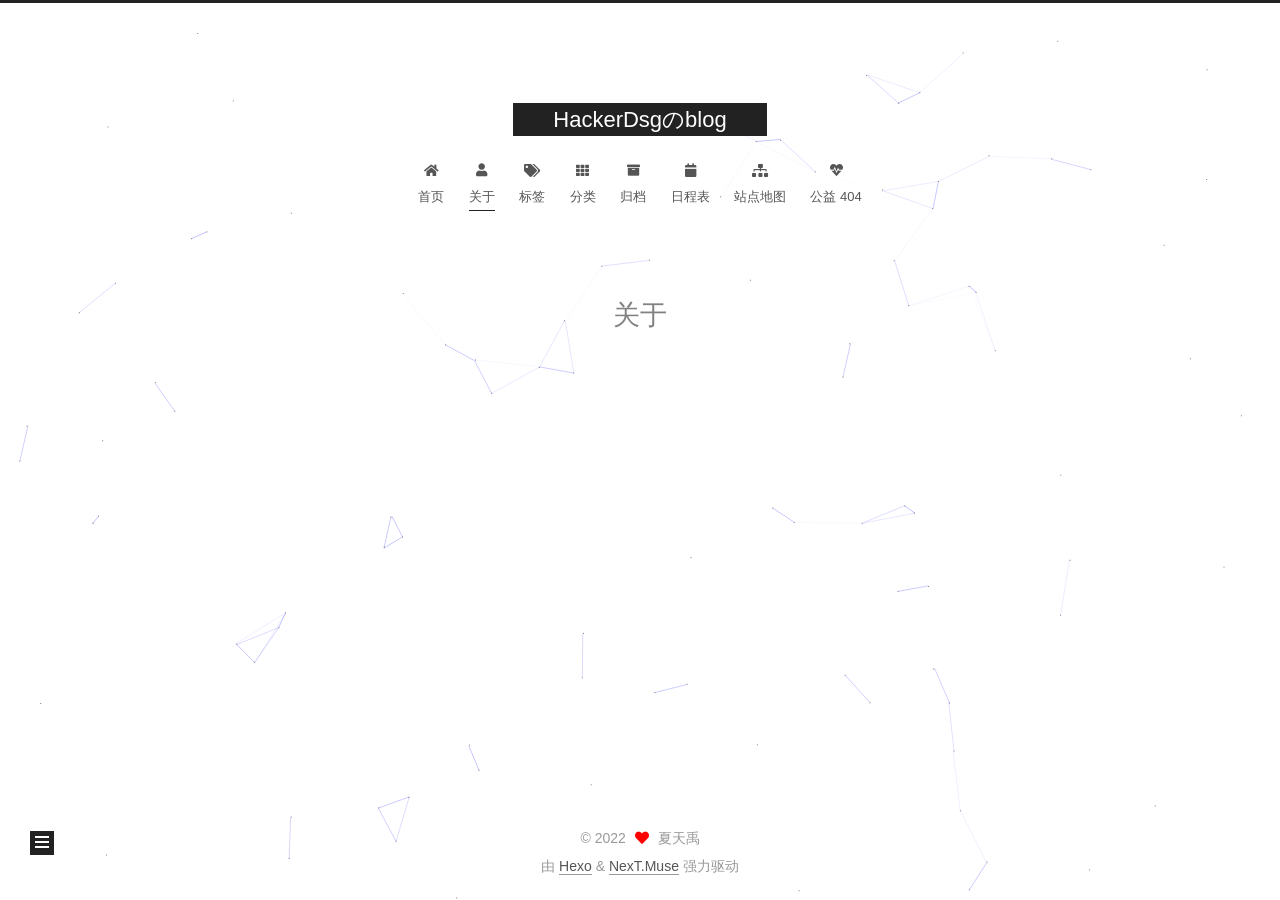
==== commit eac213a7: "Site updated: 2022-08-31 13:29:44" ====
--- a/about/index.html
+++ b/about/index.html
@@ -273,7 +273,7 @@
       <div class="site-state-item site-state-posts">
           <a href="/archives/">
         
-          <span class="site-state-item-count">1</span>
+          <span class="site-state-item-count">2</span>
           <span class="site-state-item-name">日志</span>
         </a>
       </div>
--- a/css/main.css
+++ b/css/main.css
@@ -1169,7 +1169,7 @@
 }
 .links-of-author a::before,
 .links-of-author span.exturl::before {
-  background: #d62f83;
+  background: #ffe341;
   border-radius: 50%;
   content: ' ';
   display: inline-block;
@@ -2290,3 +2290,10 @@
   text-overflow: ellipsis;
   white-space: nowrap;
 }
+body {
+  background: url("/images/background.jpg");
+  background-size: cover;
+  background-repeat: no-repeat;
+  background-attachment: fixed;
+  background-position: 50% 50%;
+}
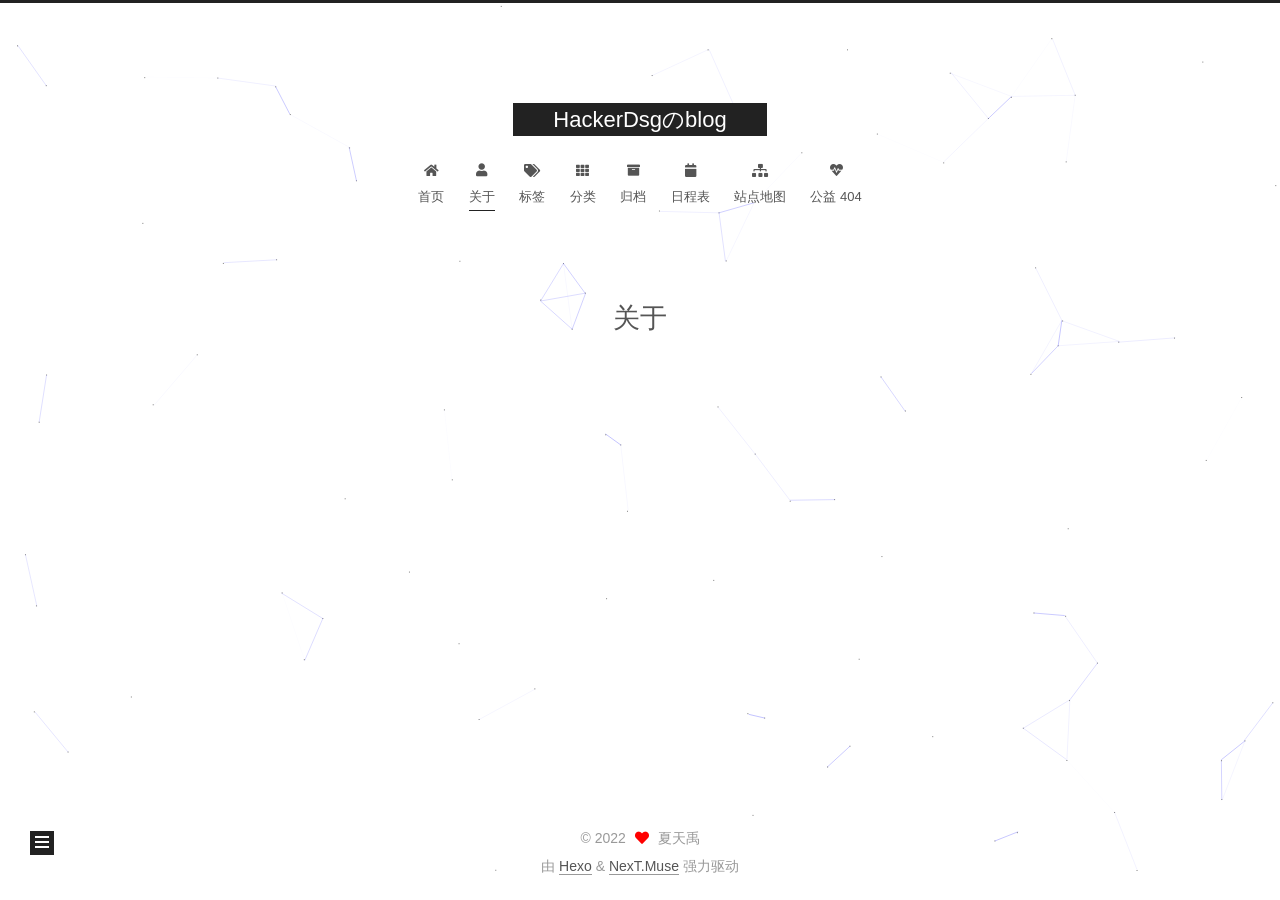
==== commit e5bb369d: "Site updated: 2022-08-31 13:48:29" ====
--- a/about/index.html
+++ b/about/index.html
@@ -273,7 +273,7 @@
       <div class="site-state-item site-state-posts">
           <a href="/archives/">
         
-          <span class="site-state-item-count">2</span>
+          <span class="site-state-item-count">3</span>
           <span class="site-state-item-name">日志</span>
         </a>
       </div>
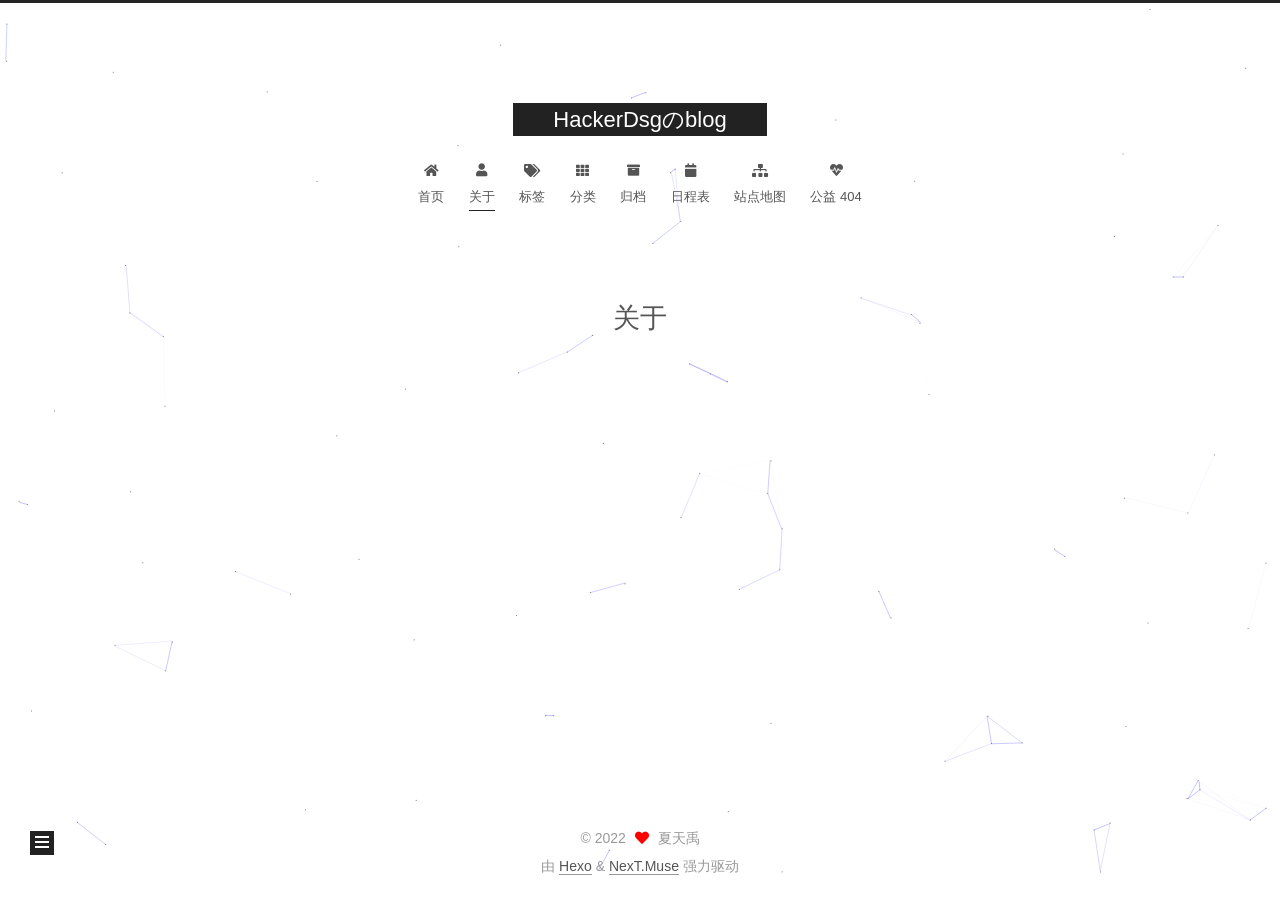
==== commit 4aee3118: "Site updated: 2022-08-31 14:45:49" ====
--- a/about/index.html
+++ b/about/index.html
@@ -273,7 +273,7 @@
       <div class="site-state-item site-state-posts">
           <a href="/archives/">
         
-          <span class="site-state-item-count">3</span>
+          <span class="site-state-item-count">2</span>
           <span class="site-state-item-name">日志</span>
         </a>
       </div>
--- a/css/main.css
+++ b/css/main.css
@@ -1169,7 +1169,7 @@
 }
 .links-of-author a::before,
 .links-of-author span.exturl::before {
-  background: #ffe341;
+  background: #6f0660;
   border-radius: 50%;
   content: ' ';
   display: inline-block;
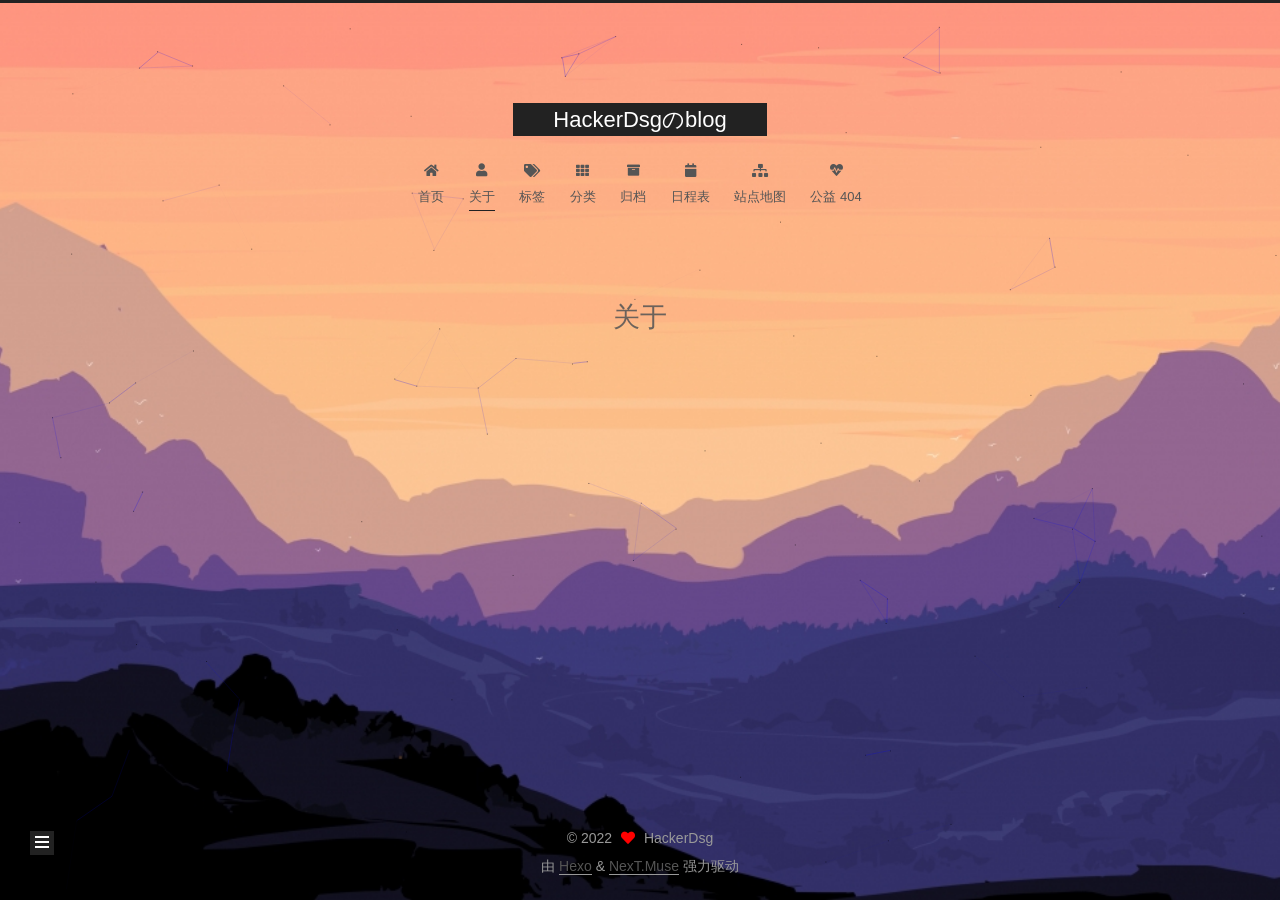
==== commit 03fa5c99: "Site updated: 2022-08-31 15:09:10" ====
--- a/about/index.html
+++ b/about/index.html
@@ -29,7 +29,7 @@
 <meta property="og:locale" content="zh_CN">
 <meta property="article:published_time" content="2022-08-31T04:00:00.000Z">
 <meta property="article:modified_time" content="2022-08-31T04:36:30.907Z">
-<meta property="article:author" content="夏天禹">
+<meta property="article:author" content="HackerDsg">
 <meta name="twitter:card" content="summary">
 
 <link rel="canonical" href="http://example.com/about/">
@@ -265,7 +265,7 @@
 
       <div class="site-overview-wrap sidebar-panel">
         <div class="site-author motion-element" itemprop="author" itemscope itemtype="http://schema.org/Person">
-  <p class="site-author-name" itemprop="name">夏天禹</p>
+  <p class="site-author-name" itemprop="name">HackerDsg</p>
   <div class="site-description" itemprop="description">I know nothing except the fact of my ignorance.</div>
 </div>
 <div class="site-state-wrap motion-element">
@@ -305,7 +305,7 @@
   <span class="with-love">
     <i class="fa fa-heart"></i>
   </span>
-  <span class="author" itemprop="copyrightHolder">夏天禹</span>
+  <span class="author" itemprop="copyrightHolder">HackerDsg</span>
 </div>
   <div class="powered-by">由 <a href="https://hexo.io/" class="theme-link" rel="noopener" target="_blank">Hexo</a> & <a href="https://muse.theme-next.org/" class="theme-link" rel="noopener" target="_blank">NexT.Muse</a> 强力驱动
   </div>
--- a/css/main.css
+++ b/css/main.css
@@ -1169,7 +1169,7 @@
 }
 .links-of-author a::before,
 .links-of-author span.exturl::before {
-  background: #6f0660;
+  background: #ff998b;
   border-radius: 50%;
   content: ' ';
   display: inline-block;
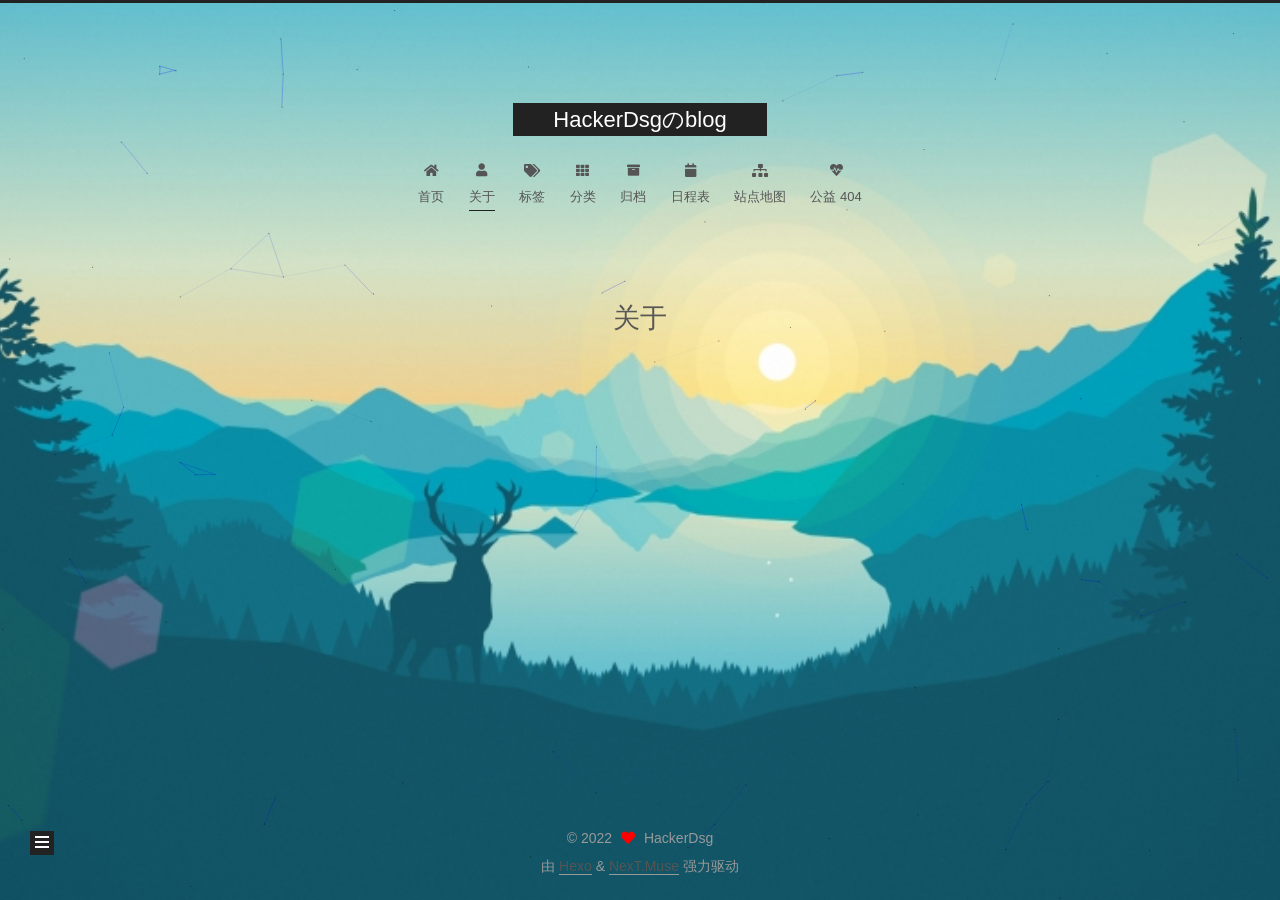
==== commit 3bbf91ee: "Site updated: 2022-08-31 15:40:02" ====
--- a/about/index.html
+++ b/about/index.html
@@ -273,7 +273,7 @@
       <div class="site-state-item site-state-posts">
           <a href="/archives/">
         
-          <span class="site-state-item-count">2</span>
+          <span class="site-state-item-count">1</span>
           <span class="site-state-item-name">日志</span>
         </a>
       </div>
--- a/css/main.css
+++ b/css/main.css
@@ -18,6 +18,34 @@
   --btn-default-hover-color: #222;
   --btn-default-hover-border-color: #222;
 }
+@media (prefers-color-scheme: dark) {
+  :root {
+    --body-bg-color: #282828;
+    --content-bg-color: #333;
+    --card-bg-color: #555;
+    --text-color: #ccc;
+    --blockquote-color: #bbb;
+    --link-color: #ccc;
+    --link-hover-color: #eee;
+    --brand-color: #ddd;
+    --brand-hover-color: #ddd;
+    --table-row-odd-bg-color: #282828;
+    --table-row-hover-bg-color: #363636;
+    --menu-item-bg-color: #555;
+    --btn-default-bg: #222;
+    --btn-default-color: #ccc;
+    --btn-default-border-color: #555;
+    --btn-default-hover-bg: #666;
+    --btn-default-hover-color: #ccc;
+    --btn-default-hover-border-color: #666;
+  }
+  img {
+    opacity: 0.75;
+  }
+  img:hover {
+    opacity: 0.9;
+  }
+}
 html {
   line-height: 1.15; /* 1 */
   -webkit-text-size-adjust: 100%; /* 2 */
@@ -1169,7 +1197,7 @@
 }
 .links-of-author a::before,
 .links-of-author span.exturl::before {
-  background: #ff998b;
+  background: #528b08;
   border-radius: 50%;
   content: ' ';
   display: inline-block;
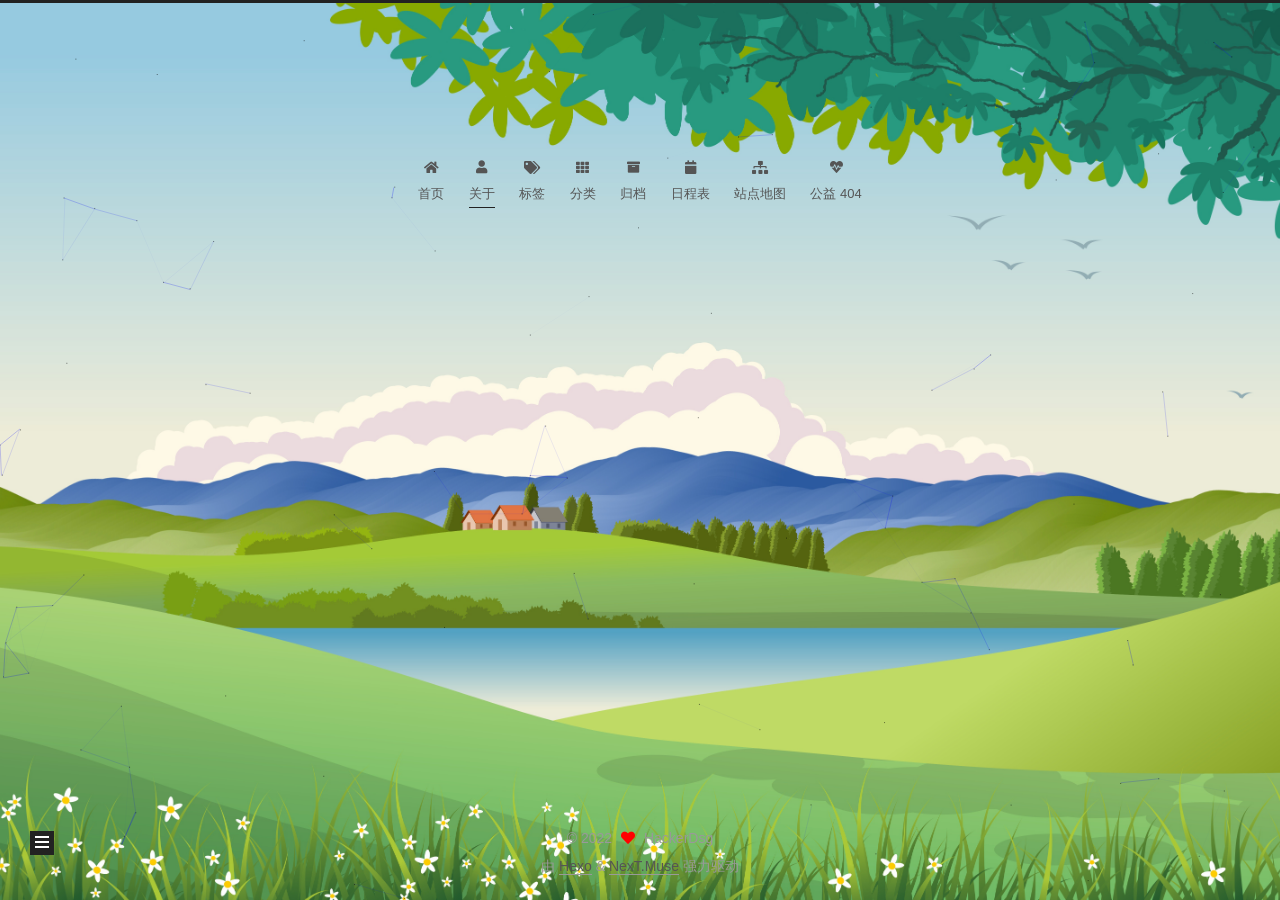
==== commit e54eed20: "Site updated: 2022-09-27 19:38:39" ====
--- a/about/index.html
+++ b/about/index.html
@@ -24,7 +24,7 @@
 <meta property="og:type" content="website">
 <meta property="og:title" content="关于">
 <meta property="og:url" content="http://example.com/about/index.html">
-<meta property="og:site_name" content="HackerDsgのblog">
+<meta property="og:site_name">
 <meta property="og:description" content="I know nothing except the fact of my ignorance.">
 <meta property="og:locale" content="zh_CN">
 <meta property="article:published_time" content="2022-08-31T04:00:00.000Z">
@@ -45,7 +45,7 @@
   };
 </script>
 
-  <title>关于 | HackerDsgのblog
+  <title>关于 | 
 </title>
   
 
@@ -97,7 +97,7 @@
 
     <a href="/" class="brand" rel="start">
       <span class="logo-line-before"><i></i></span>
-      <h1 class="site-title">HackerDsgのblog</h1>
+      <h1 class="site-title"></h1>
       <span class="logo-line-after"><i></i></span>
     </a>
   </div>
--- a/css/main.css
+++ b/css/main.css
@@ -1197,7 +1197,7 @@
 }
 .links-of-author a::before,
 .links-of-author span.exturl::before {
-  background: #528b08;
+  background: #ffb56a;
   border-radius: 50%;
   content: ' ';
   display: inline-block;
